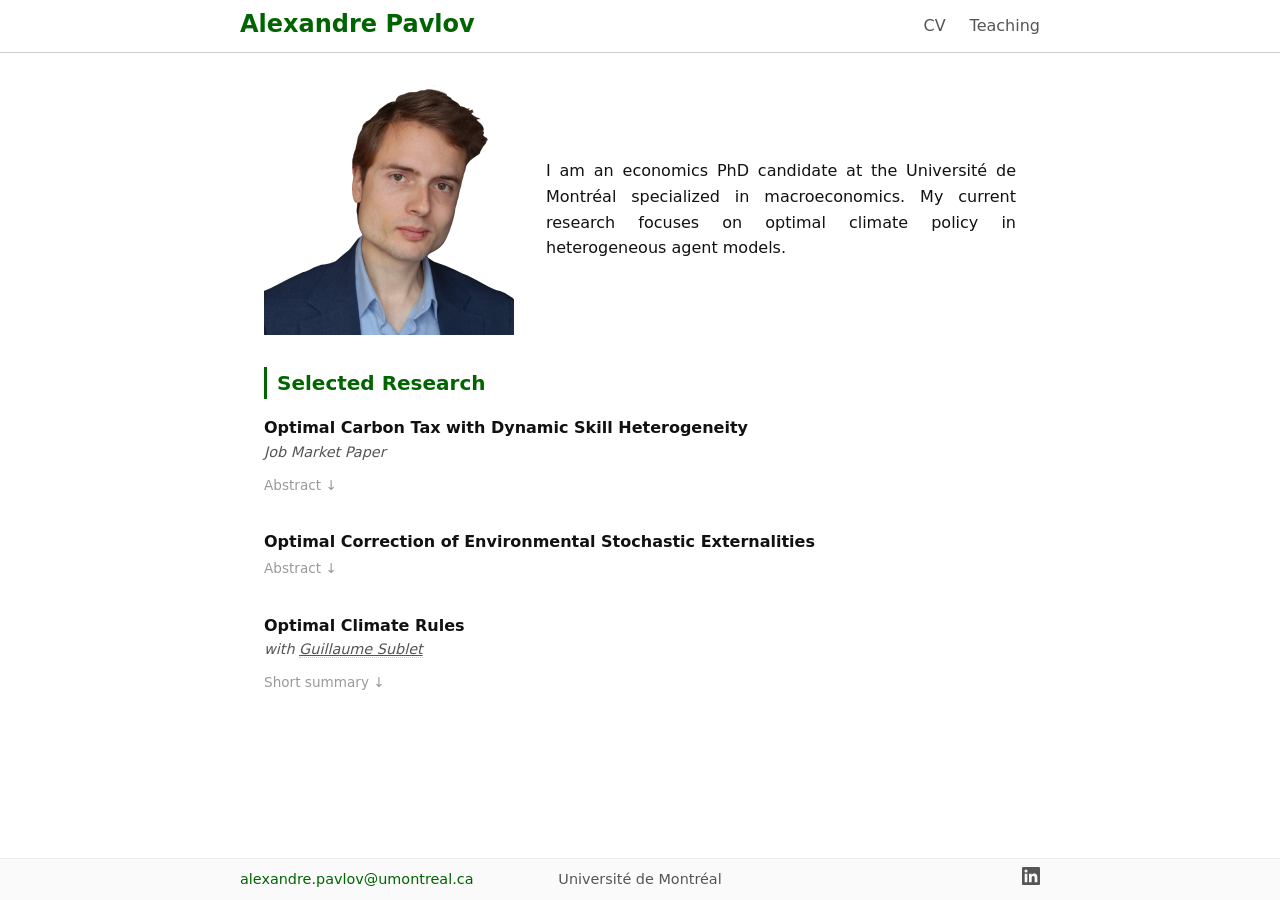
==== index.html @ aa8d8384 "Updating CV and abstract" ====
<!DOCTYPE html>
<html lang="en">
<head>
  <meta charset="UTF-8" />
  <meta name="viewport" content="width=device-width, initial-scale=1.0" />

  <title>Alexandre Pavlov</title>

  <meta name="description" content="Professional website for Alexandre Pavlov, PhD candidate in economics at the Université de Montréal working at the intersection of macroeconomics, public finance, and optimal climate policy."/>
  <meta name="keywords" content="Alexandre Pavlov, Alex Pavlov, economist, macroeconomics, climate macroeconomics, public finance, University of Montréal, Université de Montréal, UdeM, CIREQ"/>
  <meta name="google-site-verification" content="xnOgifyH2Z3zmB7yTj-7IusKgTML1GQ_B0zdhnB-mpQ" />

  <link rel="canonical" href="https://alexandrepavlov.com/" />
  <link rel="icon" type="image/svg+xml" href="assets/favicon.svg" />
  <link rel="stylesheet" href="assets/style.css" />

  <meta property="og:type" content="profile" />
  <meta property="og:site_name" content="Alexandre Pavlov" />
  <meta property="og:locale" content="en_US" />
  <meta property="og:title" content="Alexandre Pavlov" />
  <meta property="og:description" content="PhD candidate in economics at the Université de Montréal — research on macroeconomics, public finance, and optimal climate policy." />
  <meta property="og:url" content="https://alexandrepavlov.com/" />
  <meta property="og:image" content="https://alexandrepavlov.com/documents/alexandrepavlov.webp" />
  <meta property="og:image:alt" content="Portrait of Alexandre Pavlov" />
  <meta property="profile:first_name" content="Alexandre" />
  <meta property="profile:last_name" content="Pavlov" />

  <meta name="twitter:card" content="summary" />
  <meta name="twitter:title" content="Alexandre Pavlov" />
  <meta name="twitter:description" content="PhD candidate in economics at the Université de Montréal — research on macroeconomics, public finance, and optimal climate policy." />
  <meta name="twitter:image" content="https://alexandrepavlov.com/documents/alexandrepavlov.webp" />

  <script type="application/ld+json">
  {
    "@context": "https://schema.org",
    "@type": "Person",
    "name": "Alexandre Pavlov",
    "url": "https://alexandrepavlov.com/",
    "image": "https://alexandrepavlov.com/documents/alexandrepavlov.webp",
    "email": "mailto:alexandre.pavlov@umontreal.ca",
    "jobTitle": "PhD Candidate in Economics",
    "affiliation": {
      "@type": "CollegeOrUniversity",
      "name": "Université de Montréal"
    },
    "alumniOf": [
      { "@type": "CollegeOrUniversity", "name": "McGill University" },
      { "@type": "CollegeOrUniversity", "name": "Université de Montréal" }
    ],
    "knowsAbout": ["Macroeconomics", "Climate economics", "Public finance"],
    "sameAs": ["https://www.linkedin.com/in/alexandre-pavlov"]
  }
  </script>
</head>
<body>

  <header>
    <div class="header-inner">
      <div class="site-title">
        <a href="/" class="active" aria-current="page">Alexandre Pavlov</a>
      </div>
      <nav class="nav-links">
        <a href="CV">CV</a>
        <a href="teaching">Teaching</a>
      </nav>
    </div>
  </header>

  <div class="container">
    <main>

      <div class="bio-section">
        <img src="documents/alexandrepavlov.webp" alt="Alexandre Pavlov" class="profile-photo" width="250" height="250"/>
        <div class="bio-text">
          <p>I am an economics PhD candidate at the Université de Montréal specialized in macroeconomics. My current research focuses on optimal climate policy in heterogeneous agent models.</p>
        </div>
      </div>

      <hr class="divider" />

      <div class="research-section">
      <h2>Selected Research</h2>

        <div class="paper-item">
          <div class="paper-title">Optimal Carbon Tax with Dynamic Skill Heterogeneity</div>
          <div class="paper-meta">Job Market Paper</div>
          <details class="abstract-toggle">
            <summary>Abstract</summary>
            <div class="abstract-text">
              How should a government price carbon when it also cares about redistribution? I extend the dynamic Mirrlees model to two goods, one polluting, over a life cycle of privately observed skill shocks. Under weak separability, the dirty good should be taxed at the social cost of carbon (SCC) while labor and savings distortions keep their standard forms. Only non-separability makes it nonlinear, raising it above the SCC when the dirty good is a weaker labor complement. In a US calibration with energy standing in for the dirty good however, a linear carbon tax at the SCC captures 99% of the welfare gain of an optimal nonlinear carbon tax. When labor and capital distortions are fixed at the levels implied by the US tax system, this sufficiency result is overturned as the best linear tax only captures 1.5% of the welfare gain of the best nonlinear carbon tax. Here, a linear tax at an SCC of $190/tCO<sub>2</sub> would be welfare-reducing and the best linear tax would deflate to an equivalent of $47/tCO<sub>2</sub>. The numerical results suggest carbon tax revenue should be recycled as a near-uniform lifetime dividend, equivalent to real-world fee-and-dividend designs.
            </div>
          </details>
        </div>
        <div class="paper-item">
          <div class="paper-title">Optimal Correction of Environmental Stochastic Externalities</div>
          <details class="abstract-toggle">
            <summary>Abstract</summary>
            <div class="abstract-text">
              Pollution raises climate risk by shifting the distribution of everyday climate shocks, making extreme weather events more frequent and more intense, and by increasing the probability of an irreversible climate collapse. I study the impact of the first channel on the social cost of carbon, introducing what I call stochastic externalities, in which pollution affects the distribution of random climate damages. Solving the social planner's problem, first in a three-period model and then extending the analysis to an infinite-horizon recursive model, I show that the social cost of carbon gains an additional correction term, equal to the expected marginal damages weighted by the distribution's sensitivity to pollution. This term has closed forms for standard distribution families and nests the standard social cost of carbon. In a DICE-SE model calibrated to 1980-2024 disaster losses, I show that this new channel raises the social cost of carbon by 6.2% in a conservative calibration.
            </div>
          </details>
        </div>
        <div class="paper-item">
          <div class="paper-title">Optimal Climate Rules</div>
          <div class="paper-meta">
            with <a href="https://guillaumesublet.github.io/" class="coauthor-link">Guillaume Sublet</a>
          </div>
          <details class="abstract-toggle">
            <summary>Short summary</summary>
            <div class="abstract-text">
              This project applies the fiscal rules and monetary rules methodology to study optimal "climate rules", where decision makers are present-biased and there is a need to balance commitment and flexibility.
            </div>
          </details>
        </div>
      </div>
    </main>
  </div>

  <footer class="site-footer">
    <div class="footer-inner">
      <div class="footer-left">
        <a href="mailto:alexandre.pavlov@umontreal.ca">alexandre.pavlov@umontreal.ca</a>
      </div>
      <div class="footer-center">
        Université de Montréal
      </div>
      <div class="footer-right">
        <a href="https://www.linkedin.com/in/alexandre-pavlov" class="icon-link"
           target="_blank" rel="noopener noreferrer" aria-label="LinkedIn">
          <svg xmlns="http://www.w3.org/2000/svg" width="18" height="18" viewBox="0 0 24 24" aria-hidden="true">
            <path d="M20.447 20.452h-3.554v-5.569c0-1.328-.027-3.037-1.852-3.037-1.853 0-2.136 1.445-2.136 2.939v5.667H9.351V9h3.414v1.561h.046c.477-.9 1.637-1.852 3.37-1.852 3.601 0 4.266 2.37 4.266 5.455v6.288zM5.337 7.433a2.062 2.062 0 01-2.063-2.065 2.063 2.063 0 112.063 2.065zm1.782 13.019H3.555V9h3.564v11.452zM22.225 0H1.771C.792 0 0 .774 0 1.729v20.542C0 23.227.792 24 1.771 24h20.451C23.2 24 24 23.227 24 22.271V1.729C24 .774 23.2 0 22.222 0h.003z"/>
          </svg>
        </a>
      </div>
    </div>
  </footer>

</body>
</html>
---- assets/style.css ----
html, body {
  height: 100%;
  margin: 0;
  padding: 0;
}

a {
  color: #006400;
}

body {
  display: flex;
  flex-direction: column;
  margin: 0;
  font-family: system-ui, sans-serif;
  line-height: 1.6;
  background-color: #fff;
  color: #111;
}

header {
  border-bottom: 1px solid #ccc;
  padding: 0.75rem 0;
  position: sticky;
  top: 0;
  background-color: rgba(255, 255, 255, 0.95);
  backdrop-filter: blur(5px);
  z-index: 1000;
}

.header-inner {
  max-width: 800px;
  margin: 0 auto;
  padding: 0 1.5rem;
  display: flex;
  justify-content: space-between;
  align-items: center;
}

.site-title a {
  font-size: 1.5rem;
  font-weight: 600;
  line-height: 1;
  color: #111;
  text-decoration: none;
}

.nav-links {
  display: flex;
  gap: 1.5rem;
}

.nav-links a {
  text-decoration: none;
  color: #555;
  font-weight: 500;
}

.nav-links a:hover {
  text-decoration: underline;
}

.site-title a.active,
.nav-links a.active {
  color: #006400;
}

.container {
  flex: 1;
  max-width: 800px;
  margin: 0 auto;
  padding: 2rem 1.5rem;
  width: 100%;
  box-sizing: border-box;
}

.divider {
  border: 0;
  margin: 1rem;
}

h2 {
  font-size: 1.25rem;
  font-weight: 600;
  color: #006400;
  margin-bottom: 1rem;
  border-left: 3px solid #006400;
  padding-left: 10px;
}

ul {
  list-style: none;
  padding: 0;
  margin: 0;
}

li {
  margin-bottom: 0.5rem;
}

/* Home page: bio */
.bio-section {
  display: flex;
  align-items: center;
  gap: 2rem;
}

.bio-text {
  text-align: justify;
}

.profile-photo {
  display: block;
  width: 250px;
  height: 250px;
  object-fit: cover;
}

/* Papers (home + CV) */
.paper-item {
  margin-bottom: 2rem;
}

.paper-title {
  font-size: 1rem;
  font-weight: 600;
}

.paper-title a {
  text-decoration: none;
  color: #006400;
}

.paper-title a:hover {
  text-decoration: underline;
}

.paper-meta {
  font-size: 0.9rem;
  color: #555;
  font-style: italic;
  margin-bottom: 0.5rem;
}

details.abstract-toggle {
  margin-bottom: 0.75rem;
}

details.abstract-toggle summary {
  font-size: 0.85rem;
  color: #999;
  cursor: pointer;
  list-style: none;
  display: inline-block;
  user-select: none;
}

details.abstract-toggle summary::-webkit-details-marker { display: none; }
details.abstract-toggle summary::after { content: ' ↓'; }
details.abstract-toggle[open] summary::after { content: ' ↑'; }
details.abstract-toggle summary:hover { color: #006400; }

details.abstract-toggle .abstract-text {
  margin-top: 0.5rem;
  font-size: 0.9rem;
  color: #444;
  text-align: justify;
}

.coauthor-link {
  color: #555;
  border-bottom: 1px dotted #ccc;
}

.coauthor-link:hover {
  color: #006400;
  border-bottom: 1px solid #006400;
  text-decoration: none;
}

/* CV page */
.cv-header {
  display: flex;
  justify-content: space-between;
  align-items: flex-start;
  margin-bottom: 1rem;
  gap: 2rem;
}

.btn-download {
  display: inline-block;
  padding: 0.6rem 1.2rem;
  border: 1px solid #006400;
  border-radius: 4px;
  color: #006400;
  font-weight: 500;
  font-size: 0.9rem;
  white-space: nowrap;
}

.btn-download:hover {
  background-color: #006400;
  color: #fff;
  text-decoration: none;
}

.edu-item {
  display: flex;
  justify-content: space-between;
  align-items: baseline;
}

.edu-degree {
  font-weight: 500;
}

.edu-year {
  color: #999;
  font-size: 0.9rem;
  white-space: nowrap;
  margin-left: 1rem;
}

.research-list li {
  position: relative;
  padding-left: 1rem;
}

.research-list li::before {
  content: "•";
  color: #006400;
  position: absolute;
  left: 0;
  font-weight: bold;
}

/* Teaching page */
.course-list {
  list-style: none;
  padding: 0;
  margin: 0;
}

.course-item {
  display: flex;
  justify-content: space-between;
  align-items: baseline;
  padding: 0.5rem 0;
}

.course-item:last-child {
  border-bottom: none;
}

.course-title {
  font-weight: 500;
  flex: 1;
  margin-right: 1rem;
}

.course-details {
  text-align: right;
  font-size: 0.9rem;
  color: #999;
  white-space: nowrap;
}

.institution {
  font-size: 0.9rem;
  color: #999;
  margin-left: 0.5rem;
}

/* Footer */
.site-footer {
  background-color: #fafafa;
  font-size: 0.9rem;
  color: #555;
  padding: 0.5rem 0.5rem 0.5rem;
  border-top: 1px solid #eee;
}

.site-footer a {
  color: #006400;
  text-decoration: none;
}

.footer-inner {
  max-width: 800px;
  margin: 0 auto;
  display: flex;
  justify-content: space-between;
  align-items: center;
}

.footer-left, .footer-center, .footer-right {
  flex: 1;
}

.footer-left { text-align: left; }
.footer-center { text-align: center; }
.footer-right { text-align: right; }

.site-footer a:hover {
  text-decoration: underline;
}

.footer-right .icon-link {
  display: inline-flex;
  align-items: center;
  color: #555;
}

.footer-right .icon-link:hover {
  color: #006400;
}

.footer-right .icon-link svg {
  display: block;
  width: 18px;
  height: 18px;
  fill: currentColor;
}

@media (max-width: 600px) {
  .header-inner,
  .footer-inner {
    flex-direction: column;
    align-items: center;
    text-align: center;
  }

  .bio-section {
    display: flex;
    align-items: center;
    gap: 1rem;
  }

  .profile-photo {
    display: block;
    width: 150px;
    height: 150px;
    object-fit: cover;
  }

  .cv-header {
    flex-direction: column;
  }

  .footer-left, .footer-center, .footer-right {
    text-align: center;
    width: 100%;
  }
}
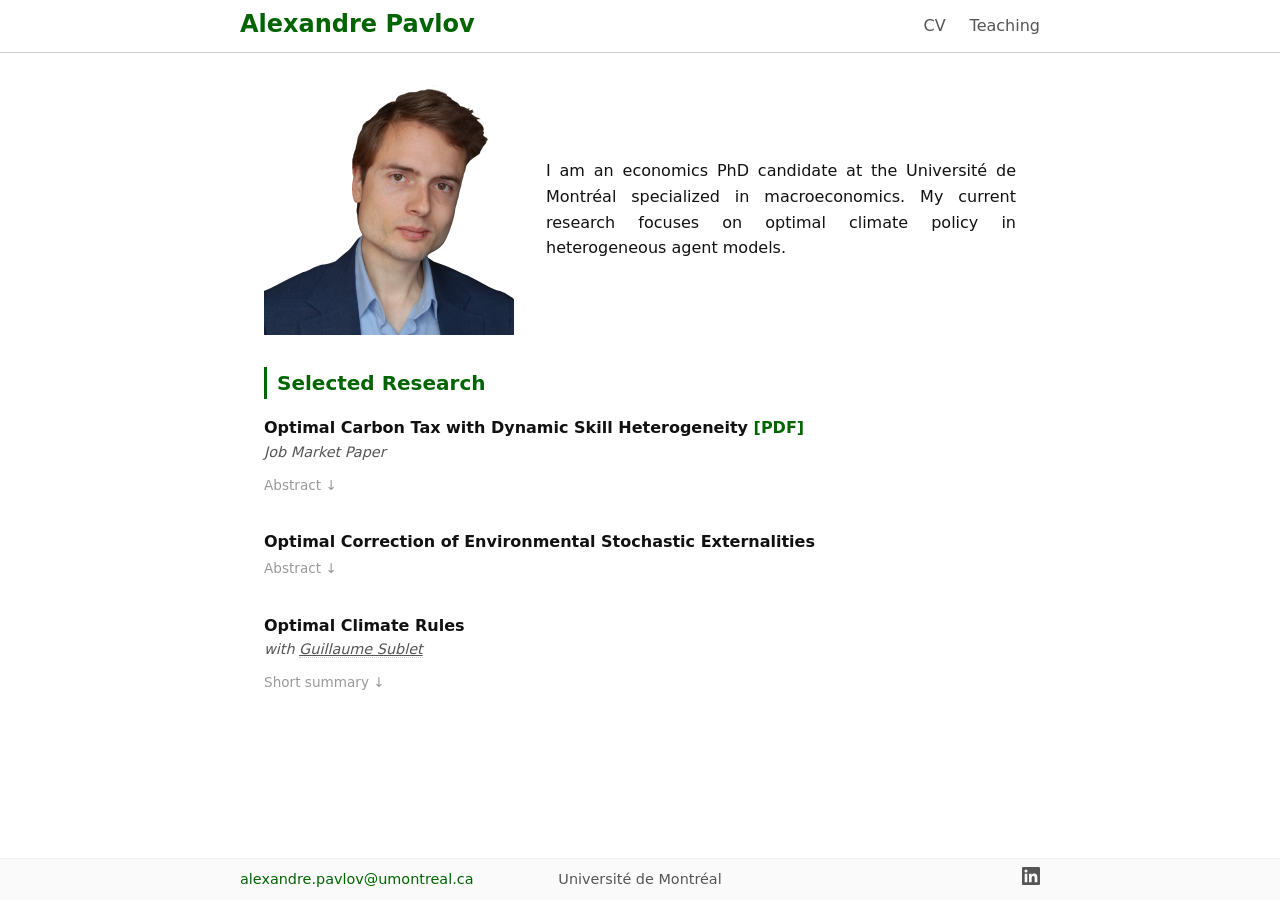
==== commit eeee3a96: "Added hyperlink to Pigou-Mirrlees paper Added hyperlink to Pigou-Mirrlees paper in CV.html and index" ====
--- a/index.html
+++ b/index.html
@@ -82,12 +82,15 @@
       <h2>Selected Research</h2>
 
         <div class="paper-item">
-          <div class="paper-title">Optimal Carbon Tax with Dynamic Skill Heterogeneity</div>
+          <div class="paper-title">
+            Optimal Carbon Tax with Dynamic Skill Heterogeneity
+            <a href="documents/Pigou-Mirrlees-Carbon-Tax.pdf" aria-label="Read Optimal Carbon Tax with Dynamic Skill Heterogeneity (PDF)">[PDF]</a>
+          </div>
           <div class="paper-meta">Job Market Paper</div>
           <details class="abstract-toggle">
             <summary>Abstract</summary>
             <div class="abstract-text">
-              How should a government price carbon when it also cares about redistribution? I extend the dynamic Mirrlees model to two goods, one polluting, over a life cycle of privately observed skill shocks. Under weak separability, the dirty good should be taxed at the social cost of carbon (SCC) while labor and savings distortions keep their standard forms. Only non-separability makes it nonlinear, raising it above the SCC when the dirty good is a weaker labor complement. In a US calibration with energy standing in for the dirty good however, a linear carbon tax at the SCC captures 99% of the welfare gain of an optimal nonlinear carbon tax. When labor and capital distortions are fixed at the levels implied by the US tax system, this sufficiency result is overturned as the best linear tax only captures 1.5% of the welfare gain of the best nonlinear carbon tax. Here, a linear tax at an SCC of $190/tCO<sub>2</sub> would be welfare-reducing and the best linear tax would deflate to an equivalent of $47/tCO<sub>2</sub>. The numerical results suggest carbon tax revenue should be recycled as a near-uniform lifetime dividend, equivalent to real-world fee-and-dividend designs.
+              Extending a dynamic Mirrlees model to two goods, one polluting, this paper studies optimal carbon taxation with redistribution. I find that carbon taxes should be nonlinear and age-dependent when labor is distorted and consumption goods differ in their labor complementarity. The social cost of carbon also reflects the effect of pollution on work incentives. When labor and savings wedges are fixed, carbon taxation can partially offset these constraints. In a US calibration, when income taxes can be adjusted, I find that the best linear carbon tax captures 99% of the welfare gains of a nonlinear carbon tax. When income wedges are fixed at US-calibrated levels, age-dependent carbon taxes capture 74% of the welfare gain from moving from linear to nonlinear carbon taxation. However, these gains are small compared with those of modest income tax reforms, suggesting that greater flexibility in carbon pricing is a poor substitute for income tax reform.
             </div>
           </details>
         </div>
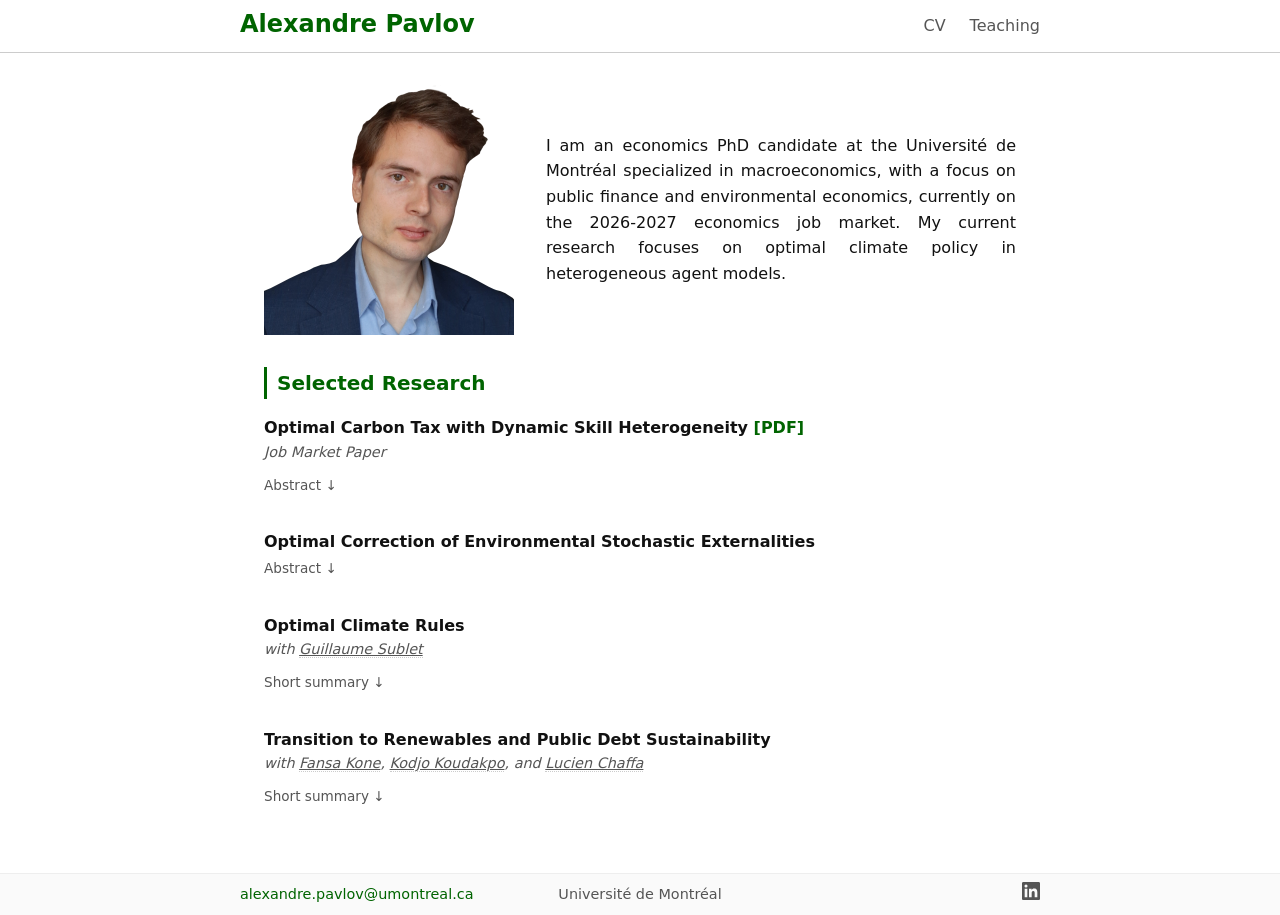
==== commit 3270211e: "Updating introduction, teaching, CV Added focus and job market status in the introduction.  Added JM" ====
--- a/index.html
+++ b/index.html
@@ -72,7 +72,7 @@
       <div class="bio-section">
         <img src="documents/alexandrepavlov.webp" alt="Alexandre Pavlov" class="profile-photo" width="250" height="250"/>
         <div class="bio-text">
-          <p>I am an economics PhD candidate at the Université de Montréal specialized in macroeconomics. My current research focuses on optimal climate policy in heterogeneous agent models.</p>
+          <p>I am an economics PhD candidate at the Université de Montréal specialized in macroeconomics, with a focus on public finance and environmental economics, currently on the 2026-2027 economics job market. My current research focuses on optimal climate policy in heterogeneous agent models.</p>
         </div>
       </div>
 
@@ -95,7 +95,10 @@
           </details>
         </div>
         <div class="paper-item">
-          <div class="paper-title">Optimal Correction of Environmental Stochastic Externalities</div>
+          <div class="paper-title">
+            Optimal Correction of Environmental Stochastic Externalities
+            <!-- <a href="documents/Stochastic-Externalities.pdf" aria-label="Read Optimal Correction of Environmental Stochastic Externalities (PDF)">[PDF]</a> -->
+          </div>
           <details class="abstract-toggle">
             <summary>Abstract</summary>
             <div class="abstract-text">
@@ -112,6 +115,20 @@
             <summary>Short summary</summary>
             <div class="abstract-text">
               This project applies the fiscal rules and monetary rules methodology to study optimal "climate rules", where decision makers are present-biased and there is a need to balance commitment and flexibility.
+            </div>
+          </details>
+        </div>
+        <div class="paper-item">
+          <div class="paper-title">Transition to Renewables and Public Debt Sustainability</div>
+          <div class="paper-meta">
+            with <a href="https://fansakone.github.io/" class="coauthor-link">Fansa Kone</a>,
+            <a href="https://kodjokoudakpo.github.io/" class="coauthor-link">Kodjo Koudakpo</a>,
+            and <a href="https://lucienchaffa.github.io/" class="coauthor-link">Lucien Chaffa</a>
+          </div>
+          <details class="abstract-toggle">
+            <summary>Short summary</summary>
+            <div class="abstract-text">
+              This project studies how sovereign debt constraints shape the transition to renewable energy and how the transition affects public debt sustainability. It combines cross-country evidence on changes in the energy mix around debt crises with a model of government borrowing and energy investment. The central trade-off is that renewables require large upfront investments but can reduce future spending on fossil fuels.
             </div>
           </details>
         </div>
--- a/assets/style.css
+++ b/assets/style.css
@@ -148,7 +148,7 @@
 
 details.abstract-toggle summary {
   font-size: 0.85rem;
-  color: #999;
+  color: #555;
   cursor: pointer;
   list-style: none;
   display: inline-block;
@@ -215,7 +215,7 @@
 }
 
 .edu-year {
-  color: #999;
+  color: #666;
   font-size: 0.9rem;
   white-space: nowrap;
   margin-left: 1rem;
@@ -235,6 +235,12 @@
 }
 
 /* Teaching page */
+.teaching-evaluations {
+  margin: 0 0 0.75rem;
+  font-size: 0.9rem;
+  color: #555;
+}
+
 .course-list {
   list-style: none;
   padding: 0;
@@ -261,13 +267,13 @@
 .course-details {
   text-align: right;
   font-size: 0.9rem;
-  color: #999;
+  color: #666;
   white-space: nowrap;
 }
 
 .institution {
   font-size: 0.9rem;
-  color: #999;
+  color: #666;
   margin-left: 0.5rem;
 }
 
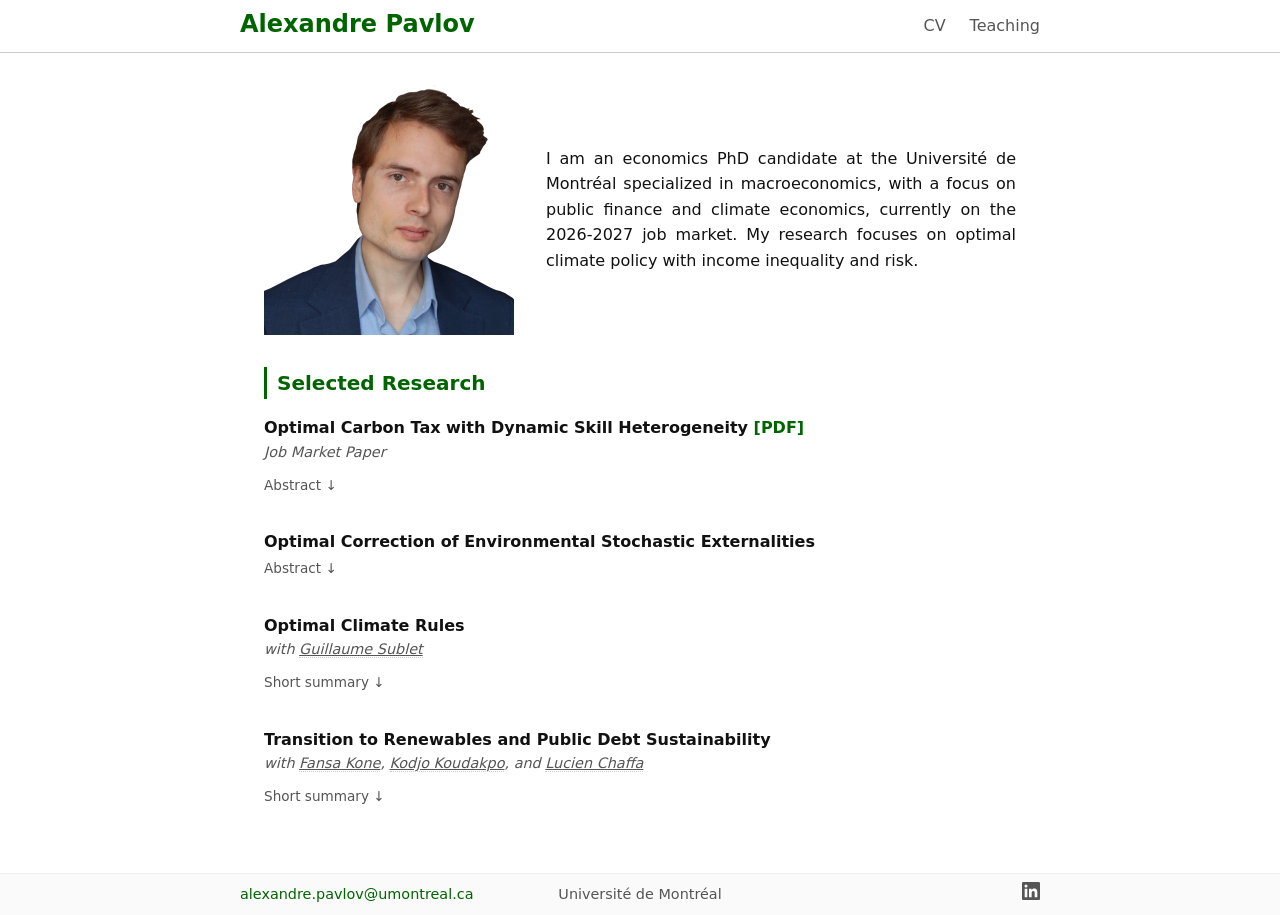
==== commit c532fdae: "Small introduction wording and teaching formatting tweaks" ====
--- a/index.html
+++ b/index.html
@@ -72,7 +72,7 @@
       <div class="bio-section">
         <img src="documents/alexandrepavlov.webp" alt="Alexandre Pavlov" class="profile-photo" width="250" height="250"/>
         <div class="bio-text">
-          <p>I am an economics PhD candidate at the Université de Montréal specialized in macroeconomics, with a focus on public finance and environmental economics, currently on the 2026-2027 economics job market. My current research focuses on optimal climate policy in heterogeneous agent models.</p>
+          <p>I am an economics PhD candidate at the Université de Montréal specialized in macroeconomics, with a focus on public finance and climate economics, currently on the 2026-2027 job market. My research focuses on optimal climate policy with income inequality and risk.</p>
         </div>
       </div>
 
--- a/assets/style.css
+++ b/assets/style.css
@@ -235,10 +235,15 @@
 }
 
 /* Teaching page */
+.teaching-role-heading {
+  margin-bottom: 0.5rem;
+}
+
 .teaching-evaluations {
-  margin: 0 0 0.75rem;
-  font-size: 0.9rem;
-  color: #555;
+  margin: 0 0 1rem;
+  font-size: 0.85rem;
+  font-weight: 400;
+  color: #666;
 }
 
 .course-list {
@@ -251,7 +256,8 @@
   display: flex;
   justify-content: space-between;
   align-items: baseline;
-  padding: 0.5rem 0;
+  padding: 0.25rem 0;
+  margin-bottom: 0.25rem;
 }
 
 .course-item:last-child {
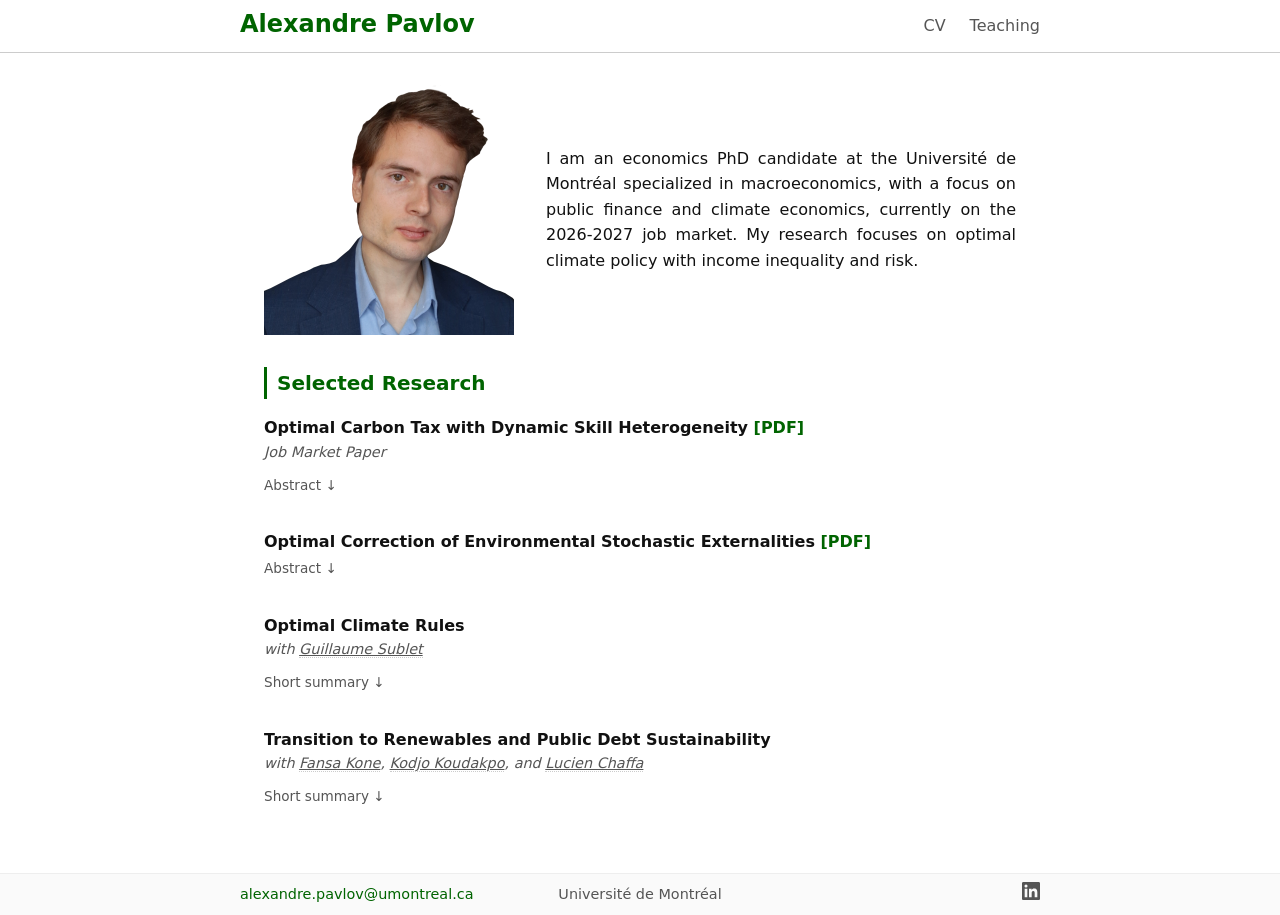
==== commit e16d0861: "Updating drafts and paper links Updating Pigou-Mirrlees and Stochastic Externalities draft, as well " ====
--- a/index.html
+++ b/index.html
@@ -97,7 +97,7 @@
         <div class="paper-item">
           <div class="paper-title">
             Optimal Correction of Environmental Stochastic Externalities
-            <!-- <a href="documents/Stochastic-Externalities.pdf" aria-label="Read Optimal Correction of Environmental Stochastic Externalities (PDF)">[PDF]</a> -->
+            <a href="documents/Stochastic-Externalities.pdf" aria-label="Read Optimal Correction of Environmental Stochastic Externalities (PDF)">[PDF]</a>
           </div>
           <details class="abstract-toggle">
             <summary>Abstract</summary>
